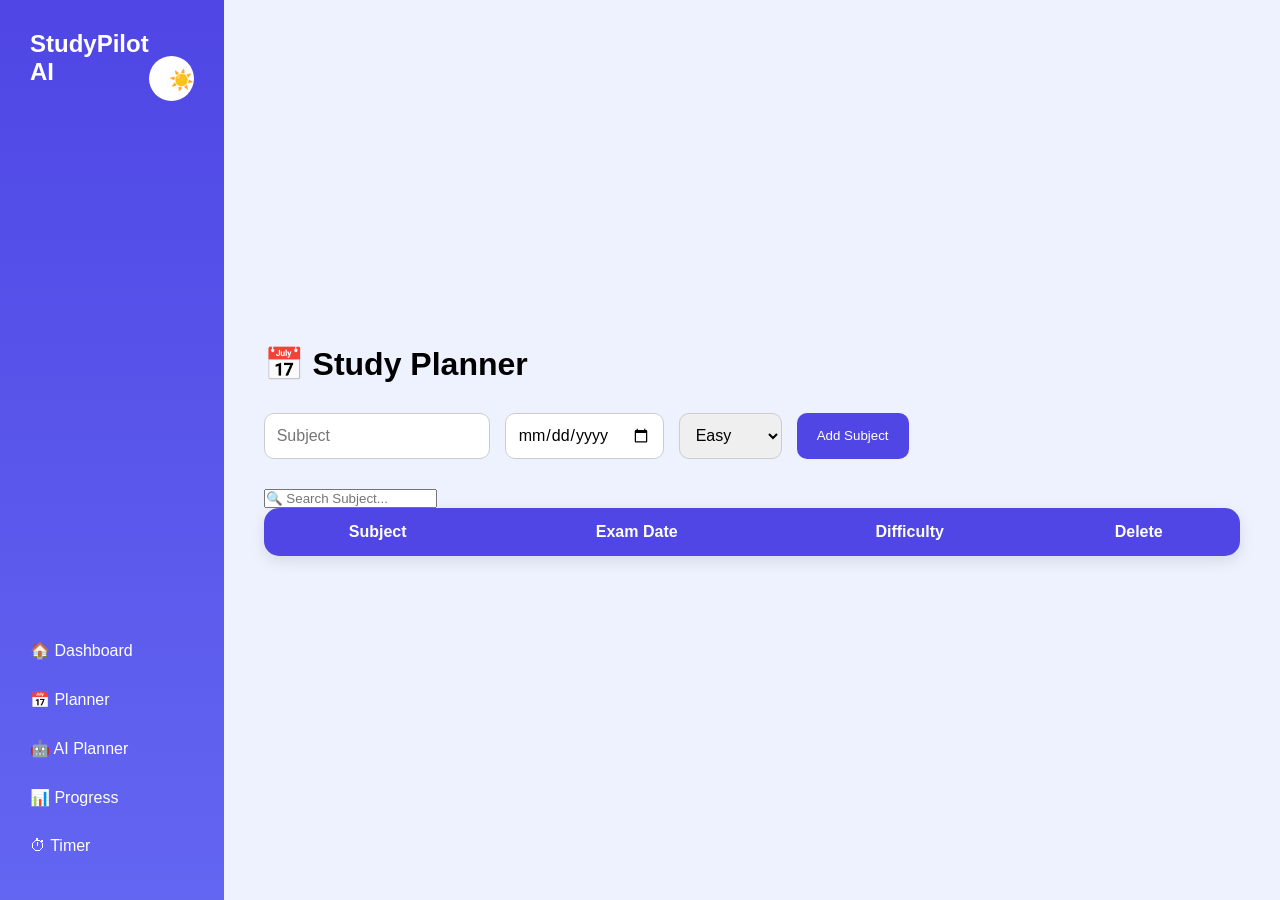
==== planner.html @ d5db9bac "Add files via upload" ====
<!DOCTYPE html>
<html lang="en">
<head>
    <meta charset="UTF-8">
    <meta name="viewport" content="width=device-width, initial-scale=1.0">
    <title>Study Planner | StudyAI</title>

    <link rel="stylesheet" href="css/style.css">

</head>

<body>

    <div class="sidebar">
    <div class="sidebar-top">
        <h2>StudyPilot AI</h2>
        <button id="themeBtn" onclick="toggleTheme()">
            ☀️
        </button>
    </div>

    <ul>
        <li><a href="index.html">🏠 Dashboard</a></li>
        <li><a href="planner.html">📅 Planner</a></li>
        <li><a href="ai-planner.html">🤖 AI Planner</a></li>
        <li><a href="progress.html">📊 Progress</a></li>
        <li><a href="timer.html">⏱ Timer</a></li>
    </ul>
</div>

<div class="container">
    <h1>📅 Study Planner</h1>
    <div class="form">

        <input
            type="text"
            id="subject"
            placeholder="Subject">

        <input
            type="date"
            id="examDate">

        <select id="difficulty">
            <option>Easy</option>
            <option>Medium</option>
            <option>Hard</option>
        </select>

        <button onclick="addSubject()">
            Add Subject
        </button>

    </div>

    <input
    type="text"
    id="search"
    placeholder="🔍 Search Subject..."
    onkeyup="searchSubjects()">
    <br>

    <table>

        <thead>
        <tr>

            <th>Subject</th>
            <th>Exam Date</th>
            <th>Difficulty</th>
            <th>Delete</th>

        </tr>
        </thead>

        <tbody id="tableBody">
        </tbody>

    </table>

</div>

<script src="js/script.js"></script>

</body>
</html>
---- css/style.css ----
*{
margin:0;
padding:0;
box-sizing:border-box;
font-family:Poppins,sans-serif;
}

body{
display:flex;
background:#eef2ff;
}

.sidebar{
width:230px;
height:100vh;
background:linear-gradient(180deg,#4f46e5,#6366f1);
color:white;
padding:30px;
}

.sidebar h2{
margin-bottom:40px;
}

.sidebar ul{
list-style:none;
}

.sidebar li{
padding:15px 0;
cursor:pointer;
transition:.3s;
}

.sidebar li:hover{
padding-left:10px;
}

.main{
flex:1;
padding:40px;
}

header h1{
font-size:40px;
margin-bottom:10px;
}

.cards{
display:flex;
gap:20px;
margin-top:30px;
}

.card{
flex:1;
background:white;
padding:25px;
border-radius:15px;
box-shadow:0 10px 20px rgba(0,0,0,.1);
transition:.3s;
}

.card:hover{
transform:translateY(-5px);
}

.progress-card{
margin-top:40px;
background:white;
padding:25px;
border-radius:15px;
box-shadow:0 10px 20px rgba(0,0,0,.1);
}

.progress{
background:#ddd;
height:30px;
border-radius:20px;
overflow:hidden;
margin-top:20px;
}

.progress-bar{
width:70%;
height:100%;
background:linear-gradient(90deg,#4f46e5,#22c55e);
display:flex;
justify-content:center;
align-items:center;
color:white;
font-weight:bold;
}

.container{
width:90%;
margin:auto;
padding:40px;
}

.form{
display:flex;
gap:15px;
margin:30px 0;
flex-wrap:wrap;
}

.form input,
.form select{
padding:12px;
border-radius:10px;
border:1px solid #ccc;
font-size:16px;
}

button{
padding:12px 20px;
background:#4f46e5;
color:white;
border:none;
border-radius:10px;
cursor:pointer;
transition:.3s;
}

button:hover{
background:#4338ca;
}

table{
width:100%;
border-collapse:collapse;
background:white;
box-shadow:0 5px 15px rgba(0,0,0,.1);
border-radius:15px;
overflow:hidden;
}

th{
background:#4f46e5;
color:white;
padding:15px;
}

td{
padding:15px;
text-align:center;
border-bottom:1px solid #eee;
}

/* Dark Theme */

.dark{
background:#1b1b1b;
color:white;
}

.dark .card,
.dark .container,
.dark table{

background:#2d2d2d;
color:white;

}

.dark th{
background:#4338ca;
}

.dark td{
border-color:#555;
}

.dark input,
.dark select{

background:#333;
color:white;
border:1px solid #666;

}

.dark button{
background:#6366f1;
}

.dark button:hover{
background:#4f46e5;
}

#badges{
display:flex;
gap:20px;
flex-wrap:wrap;
margin-top:30px;
}

.badge{
padding:20px;
background:white;
border-radius:15px;
box-shadow:0 5px 15px rgba(0,0,0,.1);
font-size:18px;
}

.sidebar{
display:flex;
flex-direction:column;
justify-content:space-between;
}

.sidebar-top{
display:flex;
justify-content:space-between;
align-items:center;
margin-bottom:40px;
}

.sidebar a{
color:white;
text-decoration:none;
display:block;
}

#themeBtn{
background:white;
color:black;
font-size:20px;
border-radius:50%;
width:45px;
height:45px;
cursor:pointer;
transition:.3s;
}

#themeBtn:hover{
transform:rotate(180deg);
}

*{
scroll-behavior:smooth;
}

.card{
animation:fadeIn .8s;
}

@keyframes fadeIn{
from{
opacity:0;
transform:translateY(20px);
}

to{
opacity:1;
transform:translateY(0);
}

}

button:hover{
transform:scale(1.05);
}

table tr:hover{
background:#f3f4ff;
transition:.3s;
}

.dark h1,
.dark h2,
.dark h3,
.dark p,
.dark label,
.dark th,
.dark td {
    color: white;
}

.dark .progress {
    background: #444;
}

.dark .progress-bar {
    background: linear-gradient(90deg, #7c3aed, #22c55e);
    color: white;
}

.dark .card,
.dark .progress-card,
.dark table {
    box-shadow: 0 8px 20px rgba(0,0,0,0.5);
}

.dark .progress-card {
    background: #2d2d2d;
    color: white;
}

.dark .progress-card h2 {
    color: white;
}

.dark .progress {
    background: #555;
}

.music-player {
    margin-top:40px;
    padding:20px;
    background:white;
    border-radius:15px;
    box-shadow:0 10px 20px rgba(0,0,0,.1);
}

.dark .music-player{
    background:#2d2d2d;
}

.dashboard-cards {
    display:flex;
    gap:20px;
    margin-top:40px;
}

.dashboard-card {
    flex:1;
    background:white;
    padding:25px;
    border-radius:15px;
    text-align:center;
    box-shadow:0 10px 20px rgba(0,0,0,.1);
    transition:.3s;
}


.dashboard-card:hover{
    transform:translateY(-5px);
}


.dashboard-card h2{
    font-size:32px;
    margin:15px 0;
}


.dashboard-card p{
    color:#777;
}


.dark .dashboard-card{
    background:#2d2d2d;
    color:white;
}


.dark .dashboard-card p{
    color:#ccc;
}

/* Dark mode support */

.dark .dashboard-card {
    background:#222;
}
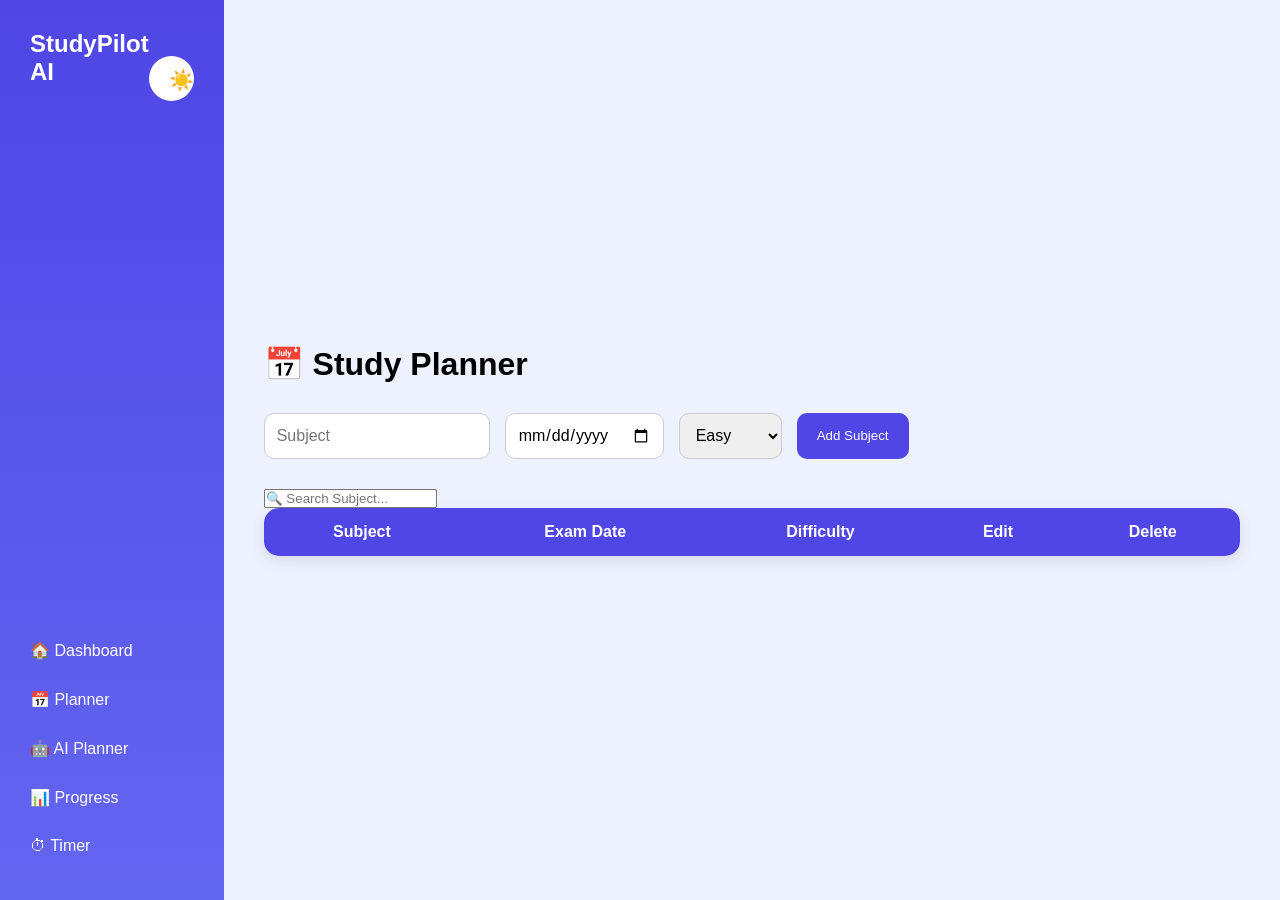
==== commit c7fe2ce0: "Update planner.html" ====
--- a/planner.html
+++ b/planner.html
@@ -68,6 +68,7 @@
             <th>Subject</th>
             <th>Exam Date</th>
             <th>Difficulty</th>
+            <th>Edit</th>
             <th>Delete</th>
 
         </tr>
@@ -83,4 +84,4 @@
 <script src="js/script.js"></script>
 
 </body>
-</html>+</html>
